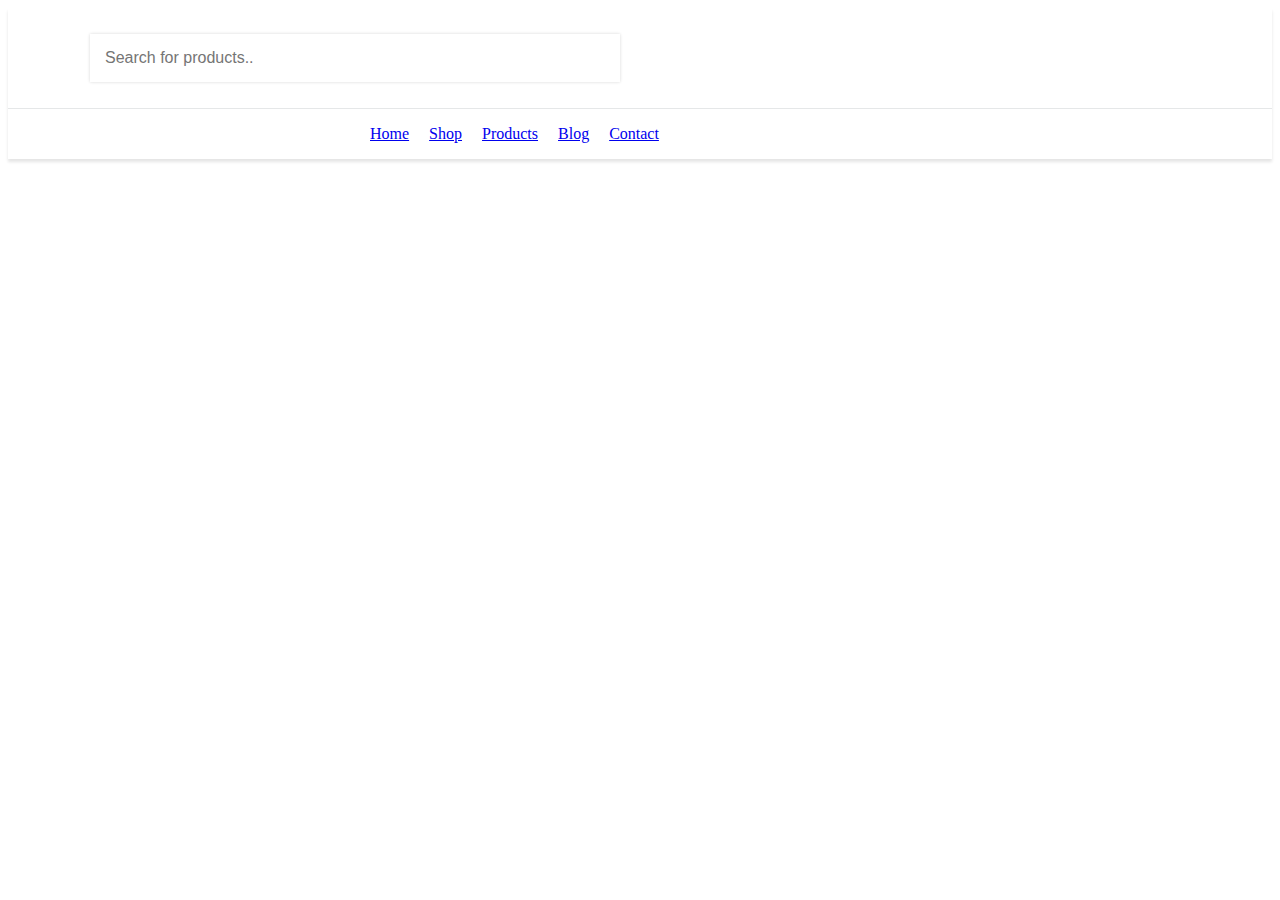
==== DuAnCuoiKhoa/index.html @ 30ec2383 "newcode" ====
<!DOCTYPE html>
<html lang="en">
<head>
  <meta charset="UTF-8">
  <meta http-equiv="X-UA-Compatible" content="IE=edge">
  <meta name="viewport" content="width=device-width, initial-scale=1.0">
  <title>Document</title>
  <link rel="stylesheet" href="./styles/navbar.css">
</head>
<body>
  <div class="navbar">
    <div class="upper-navbar">
      <!-- <a href="./index.html">
        <h1>Mind<span>X</span> Store</h1>
      </a> -->
      <form class="search" method="get" action="./search.html">
        <input type="text" placeholder="Search for products.." name="q" />
        <button>
          <i class="fa-solid fa-magnifying-glass"></i>
        </button>
      </form>
      <div class="icons"></div>
    </div>
    <div class="lower-navbar">
      <div>
        <div>
          <div class="all-categories" tabindex="0">
            <div>
              <span>
                <i class="fa-solid fa-align-left"></i>
                <span>All Categories</span>
              </span>
              <i class="fa-solid fa-chevron-right"></i>
            </div>
            <div class="category-drops"></div>
          </div>
          <div class="drop">
            <a href="#">Home <i class="fa-solid fa-chevron-down"></i></a>
            <div class="list">
              <a class="list-child" href="#"></a>
              <a class="list-child" href="#"></a>
              <a class="list-child" href="#"></a>
            </div>
          </div>
          <div class="drop">
            <a href="#">Shop <i class="fa-solid fa-chevron-down"></i></a>
            <div class="list">
              <a class="list-child" href="#"></a>
              <a class="list-child" href="#"></a>
              <a class="list-child" href="#"></a>
            </div>
          </div>
          <div class="drop">
            <a href="#">Products <i class="fa-solid fa-chevron-down"></i></a>
            <div class="list">
              <a class="list-child" href="#"></a>
              <a class="list-child" href="#"></a>
              <a class="list-child" href="#"></a>
              <a class="list-child" href="#"></a>
              <a class="list-child" href="#"></a>
            </div>
          </div>
          <div class="drop">
            <a href="#">Blog <i class="fa-solid fa-chevron-down"></i></a>
            <div class="list">
              <a class="list-child" href="#"></a>
              <a class="list-child" href="#"></a>
              <a class="list-child" href="#"></a>
              <a class="list-child" href="#"></a>
              <a class="list-child" href="#"></a>
            </div>
          </div>
          <div><a href="./contact.html">Contact</a></div>
        </div>
        <div class="contact">
          <i class="fa-solid fa-phone" style="color: var(--primary)"></i>
        </div>
      </div>
    </div>
  </div>
</body>
</html>
---- DuAnCuoiKhoa/styles/navbar.css ----
.navbar {
    background: white;
    color: black;
    box-shadow: 0 3px 3px #0000001b;
  }
  
  .navbar .upper-navbar {
    display: flex;
    justify-content: space-between;
    align-items: center;
    padding: 0 30px;
    height: 100px;
    max-width: 1100px;
    margin: 0 auto;
  }
  
  .navbar a h1 {
    font-weight: normal;
  }
  
  .navbar a h1 span {
    color: #c00307;
  }
  
  .navbar .icons {
    display: flex;
    align-items: center;
    gap: 16px;
  }
  
  .navbar .icons i {
    cursor: pointer;
    font-size: 28px;
  }
  
  .navbar .icons img {
    width: 30px;
    height: 30px;
    border-radius: 9999px;
  }
  
  .search {
    display: flex;
    align-items: stretch;
  }
  
  .search input {
    padding: 15px;
    outline: none;
    border: 1px solid var(--primary);
    box-shadow: 0px 0px 3px #d7d7d7;
    width: 500px;
    font-size: 16px;
  }
  
  .search button {
    cursor: pointer;
    border: none;
    outline: none;
    color: #d7d7d7;
    width: 50px;
    background: var(--primary);
    color: white;
    display: flex;
    justify-content: center;
    align-items: center;
    font-size: 20px;
  }
  
  .avatar-action {
    position: relative;
    cursor: pointer;
  }
  
  .popup {
    opacity: 0;
    visibility: hidden;
    position: absolute;
    transition: 0.3s;
    z-index: 2;
    right: 0;
    box-shadow: 0 0 10px gray;
  }
  
  .popup button {
    cursor: pointer;
    width: 100%;
    text-wrap: nowrap;
    border: none;
    outline: none;
    background: white;
    padding: 12px 16px;
    display: flex;
    align-items: center;
    gap: 6px;
    background: white;
    transition: 0.3s;
  }
  
  .popup button:hover {
    background: #e8e8e8;
  }
  
  .popup button i {
    font-size: 20px !important;
  }
  .popup button {
    font-size: 20px !important;
  }
  
  .avatar-action:focus-within .popup {
    opacity: 1;
    visibility: visible;
  }
  
  .navbar-icon {
    position: relative;
  }
  
  .navbar-icon span {
    position: absolute;
    top: -5px;
    right: -5px;
    background: #fd4b6b;
    border-radius: 9999px;
    color: white;
    padding: 2px 6px;
    font-size: 12px;
  }
  
  .lower-navbar {
    border-top: 1px solid rgba(1, 15, 28, 0.1);
  }
  
  .lower-navbar > div {
    padding: 0 30px;
    max-width: 1100px;
    margin: 0 auto;
    display: flex;
    justify-content: space-between;
  }
  
  .lower-navbar > div > div {
    display: flex;
    height: 50px;
    gap: 20px;
    align-items: center;
  }
  
  .drop {
    position: relative;
    height: 50px;
    display: flex;
    align-items: center;
  }
  
  .drop:hover > a {
    color: var(--primary);
  }
  
  .list {
    position: absolute;
    opacity: 0;
    transform: translateY(20px);
    visibility: hidden;
    top: 100%;
    left: -10px;
    display: flex;
    flex-direction: column;
    align-items: stretch;
    box-shadow: 3px 3px 6px #808080;
    z-index: 10;
    transition: 0.2s;
  }
  
  .drop:hover .list {
    opacity: 1;
    transform: translateY(0);
    visibility: visible;
  }
  
  .list-child {
    white-space: nowrap;
    background: #fff;
    padding: 10px 50px 10px 10px;
    transition: 0.3s;
  }
  
  .list-child:hover {
    background: #f8f8f8;
    color: var(--primary);
  }
  
  .all-categories {
    width: 260px;
    height: 50px;
    background: var(--primary);
    color: white;
    position: relative;
  }
  
  .all-categories > div:first-child {
    display: flex;
    align-items: center;
    justify-content: space-between;
    height: 50px;
    padding: 0 20px;
    cursor: pointer;
  }
  
  .all-categories > div:first-child span {
    display: flex;
    align-items: center;
    gap: 10px;
  }
  
  .all-categories .category-drops {
    position: absolute;
    top: 100%;
    left: 0;
    width: 260px;
    z-index: 20;
    display: flex;
    flex-direction: column;
    align-items: stretch;
    padding: 0 20px;
    background: white;
    opacity: 0;
    visibility: hidden;
    transition: 0.3s;
    box-shadow: 0px 0px 5px #00000023;
  }
  
  .all-categories:focus-within .category-drops {
    opacity: 1;
    visibility: visible;
  }
  
  .all-categories .category-drops > button {
    cursor: pointer;
    display: flex;
    align-items: center;
    justify-content: space-between;
    background: white;
    outline: none;
    border: none;
    border-bottom: 1px solid lightgray;
    padding: 12px 0;
  }
  
  .all-categories .category-drops > button:last-child {
    border: none;
  }
  
  .all-categories .category-drops > button span {
    display: flex;
    align-items: center;
    gap: 10px;
    font-size: 16px;
  }
  
  .all-categories .category-drops img {
    width: 50px;
    height: 50px;
    object-fit: contain;
  }
  
  @media screen and (max-width: 896px) {
    .search {
      display: none;
    }
  
    .lower-navbar {
      display: none;
    }
  }
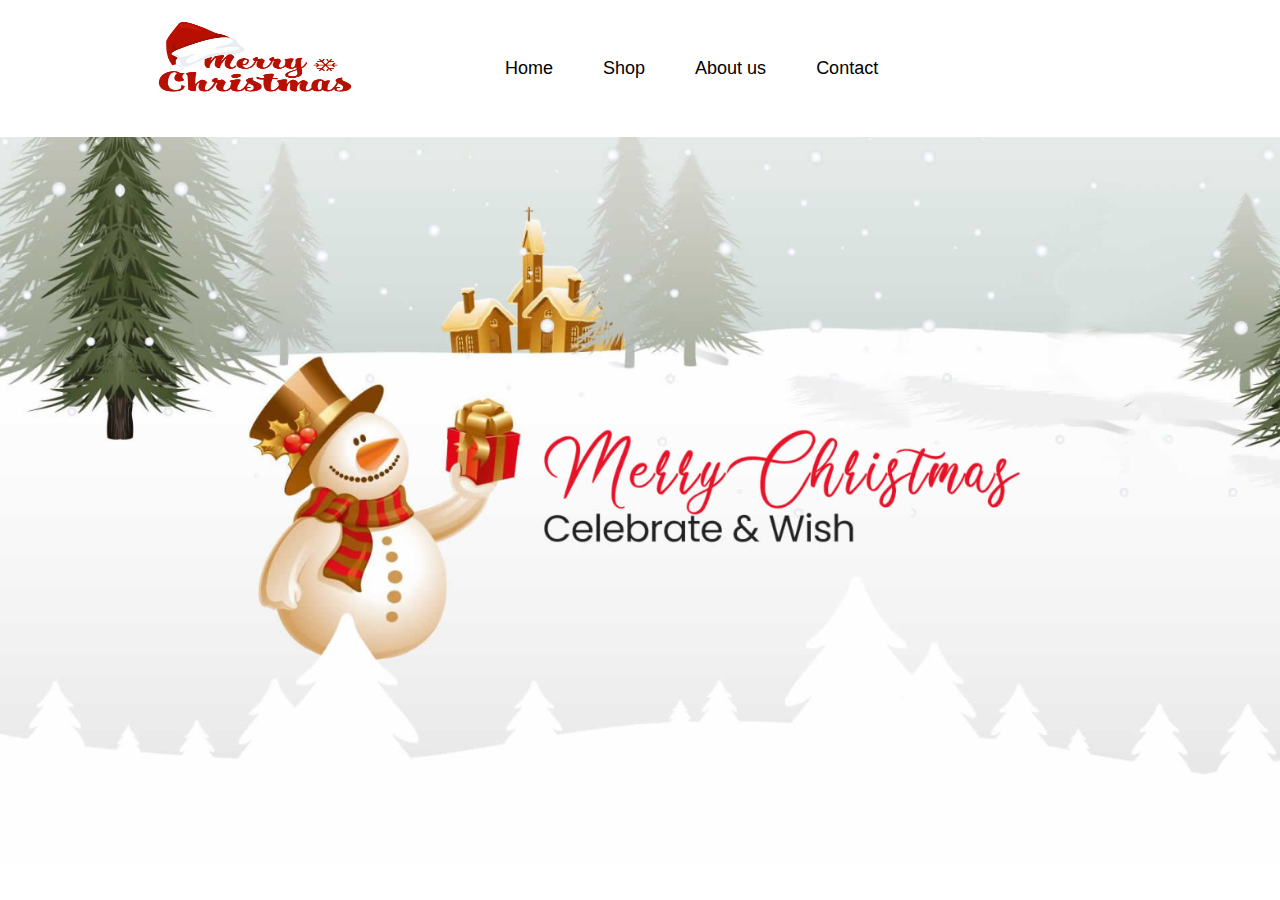
==== commit bf0f1a58: "newcode13/11/2023" ====
--- a/DuAnCuoiKhoa/index.html
+++ b/DuAnCuoiKhoa/index.html
@@ -6,77 +6,53 @@
   <meta name="viewport" content="width=device-width, initial-scale=1.0">
   <title>Document</title>
   <link rel="stylesheet" href="./styles/navbar.css">
+  <link rel="stylesheet" href="./styles/style.css">
+  <link rel="stylesheet" href="https://cdnjs.cloudflare.com/ajax/libs/font-awesome/6.4.0/css/all.min.css" integrity="sha512-iecdLmaskl7CVkqkXNQ/ZH/XLlvWZOJyj7Yy7tcenmpD1ypASozpmT/E0iPtmFIB46ZmdtAc9eNBvH0H/ZpiBw==" crossorigin="anonymous" referrerpolicy="no-referrer" />
 </head>
 <body>
   <div class="navbar">
     <div class="upper-navbar">
-      <!-- <a href="./index.html">
-        <h1>Mind<span>X</span> Store</h1>
-      </a> -->
-      <form class="search" method="get" action="./search.html">
-        <input type="text" placeholder="Search for products.." name="q" />
-        <button>
-          <i class="fa-solid fa-magnifying-glass"></i>
-        </button>
-      </form>
-      <div class="icons"></div>
+      <a href="./index.html">
+        <img id="logonavbar" src="./imgs/logonavbar.png" alt="">
+      </a>   
     </div>
     <div class="lower-navbar">
       <div>
         <div>
-          <div class="all-categories" tabindex="0">
-            <div>
-              <span>
-                <i class="fa-solid fa-align-left"></i>
-                <span>All Categories</span>
-              </span>
-              <i class="fa-solid fa-chevron-right"></i>
-            </div>
-            <div class="category-drops"></div>
+
+          <div class="drop">
+            <a href="#">Home</a>
           </div>
+
           <div class="drop">
-            <a href="#">Home <i class="fa-solid fa-chevron-down"></i></a>
-            <div class="list">
+            <a href="#">Shop <i class="fa-solid fa-chevron-down"></i></a>
+            <!-- <div class="list">
               <a class="list-child" href="#"></a>
               <a class="list-child" href="#"></a>
               <a class="list-child" href="#"></a>
-            </div>
+            </div> -->
           </div>
+
           <div class="drop">
-            <a href="#">Shop <i class="fa-solid fa-chevron-down"></i></a>
-            <div class="list">
-              <a class="list-child" href="#"></a>
-              <a class="list-child" href="#"></a>
-              <a class="list-child" href="#"></a>
-            </div>
+            <a href="#">About us</a>
           </div>
+
           <div class="drop">
-            <a href="#">Products <i class="fa-solid fa-chevron-down"></i></a>
-            <div class="list">
-              <a class="list-child" href="#"></a>
-              <a class="list-child" href="#"></a>
-              <a class="list-child" href="#"></a>
-              <a class="list-child" href="#"></a>
-              <a class="list-child" href="#"></a>
-            </div>
+            <a href="./contact.html">Contact</a>
           </div>
+            
           <div class="drop">
-            <a href="#">Blog <i class="fa-solid fa-chevron-down"></i></a>
-            <div class="list">
-              <a class="list-child" href="#"></a>
-              <a class="list-child" href="#"></a>
-              <a class="list-child" href="#"></a>
-              <a class="list-child" href="#"></a>
-              <a class="list-child" href="#"></a>
-            </div>
+            <a href="./register"><i class="fa-solid fa-user"></i></a>
           </div>
-          <div><a href="./contact.html">Contact</a></div>
-        </div>
-        <div class="contact">
-          <i class="fa-solid fa-phone" style="color: var(--primary)"></i>
+
         </div>
       </div>
     </div>
   </div>
+
+  <div>
+    <img id="merry-christmas" src="./imgs/merry-christmas.png" alt="">
+  </div>
+  
 </body>
 </html>--- a/DuAnCuoiKhoa/styles/navbar.css
+++ b/DuAnCuoiKhoa/styles/navbar.css
@@ -1,277 +1,59 @@
+* {
+    margin: 0px;
+    padding: 0px;
+    box-sizing: border-box;
+    font-family: Verdana, sans-serif;
+    font-size: 15px;
+    line-height: 1.5;
+    text-decoration: none;
+    outline: none;
+    border: none;
+}
+
+body {
+    background: cover;
+}
+
 .navbar {
     background: white;
     color: black;
-    box-shadow: 0 3px 3px #0000001b;
-  }
-  
-  .navbar .upper-navbar {
-    display: flex;
-    justify-content: space-between;
-    align-items: center;
-    padding: 0 30px;
-    height: 100px;
-    max-width: 1100px;
-    margin: 0 auto;
-  }
-  
-  .navbar a h1 {
-    font-weight: normal;
-  }
-  
-  .navbar a h1 span {
-    color: #c00307;
-  }
-  
-  .navbar .icons {
     display: flex;
     align-items: center;
-    gap: 16px;
-  }
-  
-  .navbar .icons i {
-    cursor: pointer;
-    font-size: 28px;
-  }
-  
-  .navbar .icons img {
-    width: 30px;
-    height: 30px;
-    border-radius: 9999px;
-  }
-  
-  .search {
+    margin: 0px 80px;
+    gap: 10px;
+    padding: 0px 60px;
+    width: 100%;
+}
+
+.lower-navbar > div > div {
     display: flex;
-    align-items: stretch;
-  }
-  
-  .search input {
-    padding: 15px;
-    outline: none;
-    border: 1px solid var(--primary);
-    box-shadow: 0px 0px 3px #d7d7d7;
-    width: 500px;
-    font-size: 16px;
-  }
-  
-  .search button {
-    cursor: pointer;
-    border: none;
-    outline: none;
-    color: #d7d7d7;
-    width: 50px;
-    background: var(--primary);
-    color: white;
-    display: flex;
-    justify-content: center;
-    align-items: center;
-    font-size: 20px;
-  }
-  
-  .avatar-action {
-    position: relative;
-    cursor: pointer;
-  }
-  
-  .popup {
-    opacity: 0;
-    visibility: hidden;
-    position: absolute;
-    transition: 0.3s;
-    z-index: 2;
-    right: 0;
-    box-shadow: 0 0 10px gray;
-  }
-  
-  .popup button {
-    cursor: pointer;
-    width: 100%;
-    text-wrap: nowrap;
-    border: none;
-    outline: none;
-    background: white;
-    padding: 12px 16px;
-    display: flex;
-    align-items: center;
-    gap: 6px;
-    background: white;
-    transition: 0.3s;
-  }
-  
-  .popup button:hover {
-    background: #e8e8e8;
-  }
-  
-  .popup button i {
-    font-size: 20px !important;
-  }
-  .popup button {
-    font-size: 20px !important;
-  }
-  
-  .avatar-action:focus-within .popup {
-    opacity: 1;
-    visibility: visible;
-  }
-  
-  .navbar-icon {
-    position: relative;
-  }
-  
-  .navbar-icon span {
-    position: absolute;
-    top: -5px;
-    right: -5px;
-    background: #fd4b6b;
-    border-radius: 9999px;
-    color: white;
-    padding: 2px 6px;
-    font-size: 12px;
-  }
-  
-  .lower-navbar {
-    border-top: 1px solid rgba(1, 15, 28, 0.1);
-  }
-  
-  .lower-navbar > div {
-    padding: 0 30px;
-    max-width: 1100px;
-    margin: 0 auto;
-    display: flex;
-    justify-content: space-between;
-  }
-  
-  .lower-navbar > div > div {
-    display: flex;
-    height: 50px;
-    gap: 20px;
-    align-items: center;
-  }
-  
-  .drop {
-    position: relative;
-    height: 50px;
-    display: flex;
-    align-items: center;
-  }
-  
-  .drop:hover > a {
-    color: var(--primary);
-  }
-  
-  .list {
-    position: absolute;
-    opacity: 0;
-    transform: translateY(20px);
-    visibility: hidden;
-    top: 100%;
-    left: -10px;
-    display: flex;
-    flex-direction: column;
-    align-items: stretch;
-    box-shadow: 3px 3px 6px #808080;
-    z-index: 10;
-    transition: 0.2s;
-  }
-  
-  .drop:hover .list {
-    opacity: 1;
-    transform: translateY(0);
-    visibility: visible;
-  }
-  
-  .list-child {
-    white-space: nowrap;
-    background: #fff;
-    padding: 10px 50px 10px 10px;
-    transition: 0.3s;
-  }
-  
-  .list-child:hover {
-    background: #f8f8f8;
-    color: var(--primary);
-  }
-  
-  .all-categories {
-    width: 260px;
-    height: 50px;
-    background: var(--primary);
-    color: white;
-    position: relative;
-  }
-  
-  .all-categories > div:first-child {
-    display: flex;
-    align-items: center;
-    justify-content: space-between;
-    height: 50px;
-    padding: 0 20px;
-    cursor: pointer;
-  }
-  
-  .all-categories > div:first-child span {
-    display: flex;
-    align-items: center;
-    gap: 10px;
-  }
-  
-  .all-categories .category-drops {
-    position: absolute;
-    top: 100%;
-    left: 0;
-    width: 260px;
-    z-index: 20;
-    display: flex;
-    flex-direction: column;
-    align-items: stretch;
-    padding: 0 20px;
-    background: white;
-    opacity: 0;
-    visibility: hidden;
-    transition: 0.3s;
-    box-shadow: 0px 0px 5px #00000023;
-  }
-  
-  .all-categories:focus-within .category-drops {
-    opacity: 1;
-    visibility: visible;
-  }
-  
-  .all-categories .category-drops > button {
-    cursor: pointer;
-    display: flex;
-    align-items: center;
-    justify-content: space-between;
-    background: white;
-    outline: none;
-    border: none;
-    border-bottom: 1px solid lightgray;
-    padding: 12px 0;
-  }
-  
-  .all-categories .category-drops > button:last-child {
-    border: none;
-  }
-  
-  .all-categories .category-drops > button span {
-    display: flex;
-    align-items: center;
-    gap: 10px;
-    font-size: 16px;
-  }
-  
-  .all-categories .category-drops img {
-    width: 50px;
-    height: 50px;
-    object-fit: contain;
-  }
-  
-  @media screen and (max-width: 896px) {
-    .search {
-      display: none;
-    }
-  
-    .lower-navbar {
-      display: none;
-    }
-  }
-  +    float: right;
+    margin: 0px 100px;
+}
+
+
+.drop a {
+    color: rgb(0, 0, 0);
+    text-decoration: none;
+    padding: 8px 15px;
+    font-size: 18px;
+    font-family: sans-serif;
+    margin: 0px 10px;
+}
+
+#logonavbar {
+    width: 230px;
+    height: 130px;
+    display: row;
+}
+
+.drop a:hover {
+    background-color: rgb(255, 0, 0);
+    color: #fff;
+    text-emphasis-color: #fff;
+    border-radius: 0px 15px;
+}
+
+#user {
+    padding: 0px 30px;
+}
--- a/DuAnCuoiKhoa/styles/style.css
+++ b/DuAnCuoiKhoa/styles/style.css
@@ -0,0 +1,3 @@
+#merry-christmas {
+    width: 100%;
+}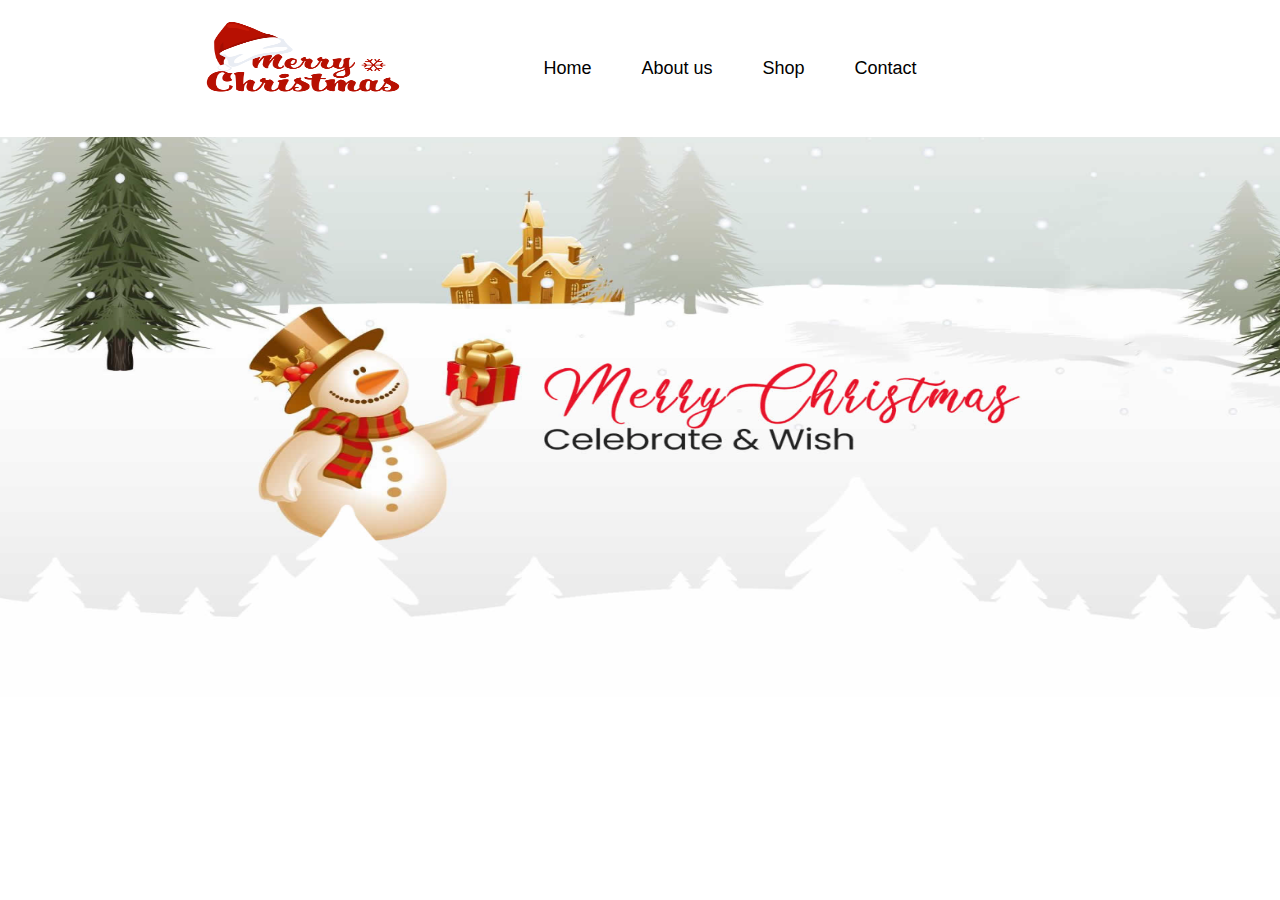
==== commit 348f1070: "newcode16/11/2023" ====
--- a/DuAnCuoiKhoa/index.html
+++ b/DuAnCuoiKhoa/index.html
@@ -4,12 +4,14 @@
   <meta charset="UTF-8">
   <meta http-equiv="X-UA-Compatible" content="IE=edge">
   <meta name="viewport" content="width=device-width, initial-scale=1.0">
-  <title>Document</title>
+  <title>bopboplive</title>
   <link rel="stylesheet" href="./styles/navbar.css">
   <link rel="stylesheet" href="./styles/style.css">
   <link rel="stylesheet" href="https://cdnjs.cloudflare.com/ajax/libs/font-awesome/6.4.0/css/all.min.css" integrity="sha512-iecdLmaskl7CVkqkXNQ/ZH/XLlvWZOJyj7Yy7tcenmpD1ypASozpmT/E0iPtmFIB46ZmdtAc9eNBvH0H/ZpiBw==" crossorigin="anonymous" referrerpolicy="no-referrer" />
+  <link rel="stylesheet" href="./styles/pogo-slider.min.css">
 </head>
 <body>
+
   <div class="navbar">
     <div class="upper-navbar">
       <a href="./index.html">
@@ -21,11 +23,15 @@
         <div>
 
           <div class="drop">
-            <a href="#">Home</a>
+            <a class="button" href="#">Home</a>
           </div>
 
           <div class="drop">
-            <a href="#">Shop <i class="fa-solid fa-chevron-down"></i></a>
+            <a class="button" href="#">About us</a>
+          </div>
+
+          <div class="drop">
+            <a class="button" href="#">Shop <i class="fa-solid fa-chevron-down"></i></a>
             <!-- <div class="list">
               <a class="list-child" href="#"></a>
               <a class="list-child" href="#"></a>
@@ -34,15 +40,11 @@
           </div>
 
           <div class="drop">
-            <a href="#">About us</a>
-          </div>
-
-          <div class="drop">
-            <a href="./contact.html">Contact</a>
+            <a class="button" href="#">Contact</a>
           </div>
             
           <div class="drop">
-            <a href="./register"><i class="fa-solid fa-user"></i></a>
+            <a class="button" href="./sign-up.html"><i class="fa-solid fa-user"></i></a>
           </div>
 
         </div>
@@ -50,9 +52,29 @@
     </div>
   </div>
 
-  <div>
-    <img id="merry-christmas" src="./imgs/merry-christmas.png" alt="">
+  <div class="container">
+    <div class="gallery-display-area">
+      <div class="gallery-wrap">
+        <div class="image">
+          <img id="merry-christmas" src="./imgs/merry-christmas.png" alt="">
+        </div>
+        <!-- <div class="image">
+          <img id="santa" src="./imgs/santa.png" alt="">
+        </div> -->
+      </div>
+    </div>
   </div>
   
+
+
+
+
+
+
+
+
+
+
+  <script src="./scripts/slider-index.js"></script>
 </body>
 </html>--- a/DuAnCuoiKhoa/styles/navbar.css
+++ b/DuAnCuoiKhoa/styles/navbar.css
@@ -10,19 +10,14 @@
     border: none;
 }
 
-body {
-    background: cover;
-}
 
 .navbar {
     background: white;
     color: black;
     display: flex;
     align-items: center;
-    margin: 0px 80px;
-    gap: 10px;
-    padding: 0px 60px;
-    width: 100%;
+    padding: 0 100px;
+    justify-content: center;
 }
 
 .lower-navbar > div > div {
@@ -39,6 +34,7 @@
     font-size: 18px;
     font-family: sans-serif;
     margin: 0px 10px;
+    float: right;
 }
 
 #logonavbar {
@@ -47,13 +43,23 @@
     display: row;
 }
 
-.drop a:hover {
-    background-color: rgb(255, 0, 0);
-    color: #fff;
-    text-emphasis-color: #fff;
-    border-radius: 0px 15px;
-}
-
 #user {
     padding: 0px 30px;
 }
+
+.button {
+    cursor: pointer;
+    outline: none;
+    border: none;
+    padding: 15px 20px;
+    color: black;
+    background: transparent;
+    font-size: 25px;
+    transition: .3s;
+  }
+
+.button:hover {
+    color: white;
+    background: #dc2020;
+    border-radius: 0 15px;
+}--- a/DuAnCuoiKhoa/styles/style.css
+++ b/DuAnCuoiKhoa/styles/style.css
@@ -1,3 +1,4 @@
 #merry-christmas {
     width: 100%;
-}+    height: 560px;
+}
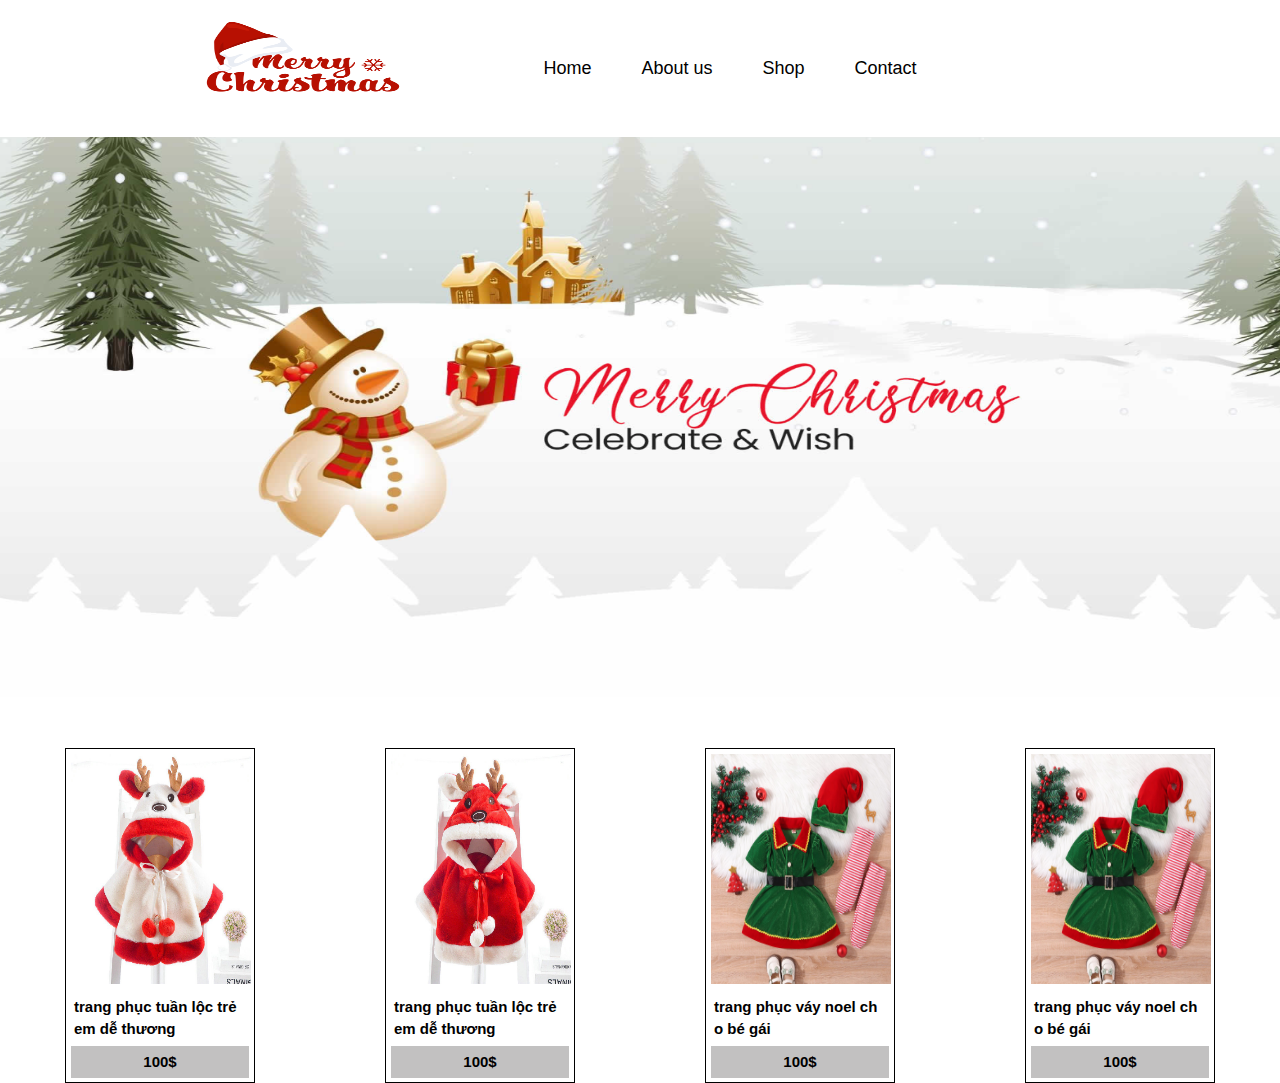
==== commit e574303e: "newcode26/11/2023" ====
--- a/DuAnCuoiKhoa/index.html
+++ b/DuAnCuoiKhoa/index.html
@@ -23,20 +23,20 @@
         <div>
 
           <div class="drop">
-            <a class="button" href="#">Home</a>
+            <a class="button" href="#home">Home</a>
           </div>
 
           <div class="drop">
-            <a class="button" href="#">About us</a>
+            <a class="button" href="./about.html">About us</a>
           </div>
 
           <div class="drop">
-            <a class="button" href="#">Shop <i class="fa-solid fa-chevron-down"></i></a>
-            <!-- <div class="list">
-              <a class="list-child" href="#"></a>
-              <a class="list-child" href="#"></a>
-              <a class="list-child" href="#"></a>
-            </div> -->
+            <a class="dropbtn" href="#">Shop <i class="fa-solid fa-chevron-down"></i></a>
+              <div class="dropdown-content">
+                  <a class="list-child" href="#">list1</a>
+                  <a class="list-child" href="#">list2</a>
+                  <a class="list-child" href="#">list3</a>
+              </div>
           </div>
 
           <div class="drop">
@@ -52,7 +52,7 @@
     </div>
   </div>
 
-  <div class="container">
+  <div id="home" class="container">
     <div class="gallery-display-area">
       <div class="gallery-wrap">
         <div class="image">
@@ -65,9 +65,35 @@
     </div>
   </div>
   
+  <br>
+  <br>
 
+  <div class="trinhbaysanpham">
+    <div class="sanphamshop">
+      <img id="sanpham1" src="./imgs/trang phuc ao khoac noel tre em trang.jpeg" alt="">
+      <h3>trang phục tuần lộc trẻ em dễ thương</h3>
+      <p><b>100$</b></p>
+    </div>
 
+    <div class="sanphamshop">
+      <img id="sanpham1" src="./imgs/trang phuc ao khoac noel tre em.jpeg" alt="">
+      <h3>trang phục tuần lộc trẻ em dễ thương</h3>
+      <p><b>100$</b></p>
+    </div>
 
+    <div class="sanphamshop">
+      <img id="sanpham1" src="./imgs/trang phuc nguoi lun.jpeg" alt="">
+      <h3>trang phục váy noel cho bé gái</h3>
+      <p><b>100$</b></p>
+    </div>
+
+    <div class="sanphamshop">
+      <img id="sanpham1" src="./imgs/trang phuc nguoi lun.jpeg" alt="">
+      <h3>trang phục váy noel cho bé gái</h3>
+      <p><b>100$</b></p>
+    </div>
+
+  </div>
 
 
 
--- a/DuAnCuoiKhoa/styles/navbar.css
+++ b/DuAnCuoiKhoa/styles/navbar.css
@@ -20,7 +20,7 @@
     justify-content: center;
 }
 
-.lower-navbar > div > div {
+.lower-navbar>div>div {
     display: flex;
     float: right;
     margin: 0px 100px;
@@ -34,7 +34,7 @@
     font-size: 18px;
     font-family: sans-serif;
     margin: 0px 10px;
-    float: right;
+    /* float: right; */
 }
 
 #logonavbar {
@@ -56,10 +56,59 @@
     background: transparent;
     font-size: 25px;
     transition: .3s;
-  }
+}
 
 .button:hover {
     color: white;
     background: #dc2020;
     border-radius: 0 15px;
+}
+
+.drop {
+    position: relative;
+    display: inline-block;
+  }
+
+  .dropdown-content {
+    display: none;
+    position: absolute;
+    top: 10px;
+    box-shadow: 0px 8px 16px 0px rgba(0,0,0,0.2);
+    z-index: 1;
+    margin-top: 21px;
+    margin-left:60px;
+    border-radius: 0 15px;
+    background-color: #dc2020;
+  }
+
+  .dropdown-content a {
+    color: rgb(255, 255, 255);
+    padding: 12px 10px;
+    text-decoration: none;
+    display: block;
+  }
+
+  .drop:hover .dropdown-content {
+    display: block;
+  }
+
+  .drop:hover .dropbtn {
+    background-color: #dc2020;
+  }
+
+.dropbtn {
+    cursor: pointer;
+    outline: none;
+    border: none;
+    padding: 15px 20px;
+    color: black;
+    background: transparent;
+    font-size: 25px;
+    transition: .3s;
+}
+
+.dropbtn:hover {
+    color: white;
+    background: #dc2020;
+    border-radius: 0 15px;
 }--- a/DuAnCuoiKhoa/styles/style.css
+++ b/DuAnCuoiKhoa/styles/style.css
@@ -1,4 +1,47 @@
+*{
+    margin: 0px;
+    padding: 0px;
+    box-sizing: border-box;
+    text-decoration: none;
+    outline: none;
+}
+
 #merry-christmas {
     width: 100%;
     height: 560px;
 }
+
+html {
+    scroll-behavior: smooth;
+}
+
+.trinhbaysanpham {
+    display: flex;
+    grid-template-columns: repeat(auto-fill, minmax(220px, 1fr));
+    justify-content: space-around;
+}
+
+.sanphamshop {
+    width: 190px;
+    height: 335px;
+    border: 1px solid black;
+    padding: 5px;
+}
+
+#sanpham1 {
+    height: 230px;
+    width: 180px;
+}
+
+h3{
+    padding: 5px 3px;
+    width: 100%;
+    font-size: 15px;
+    word-break: break-all;
+}
+
+p {
+    text-align: center;
+    background-color: rgb(194, 193, 193);
+    padding: 5px 0px;
+}
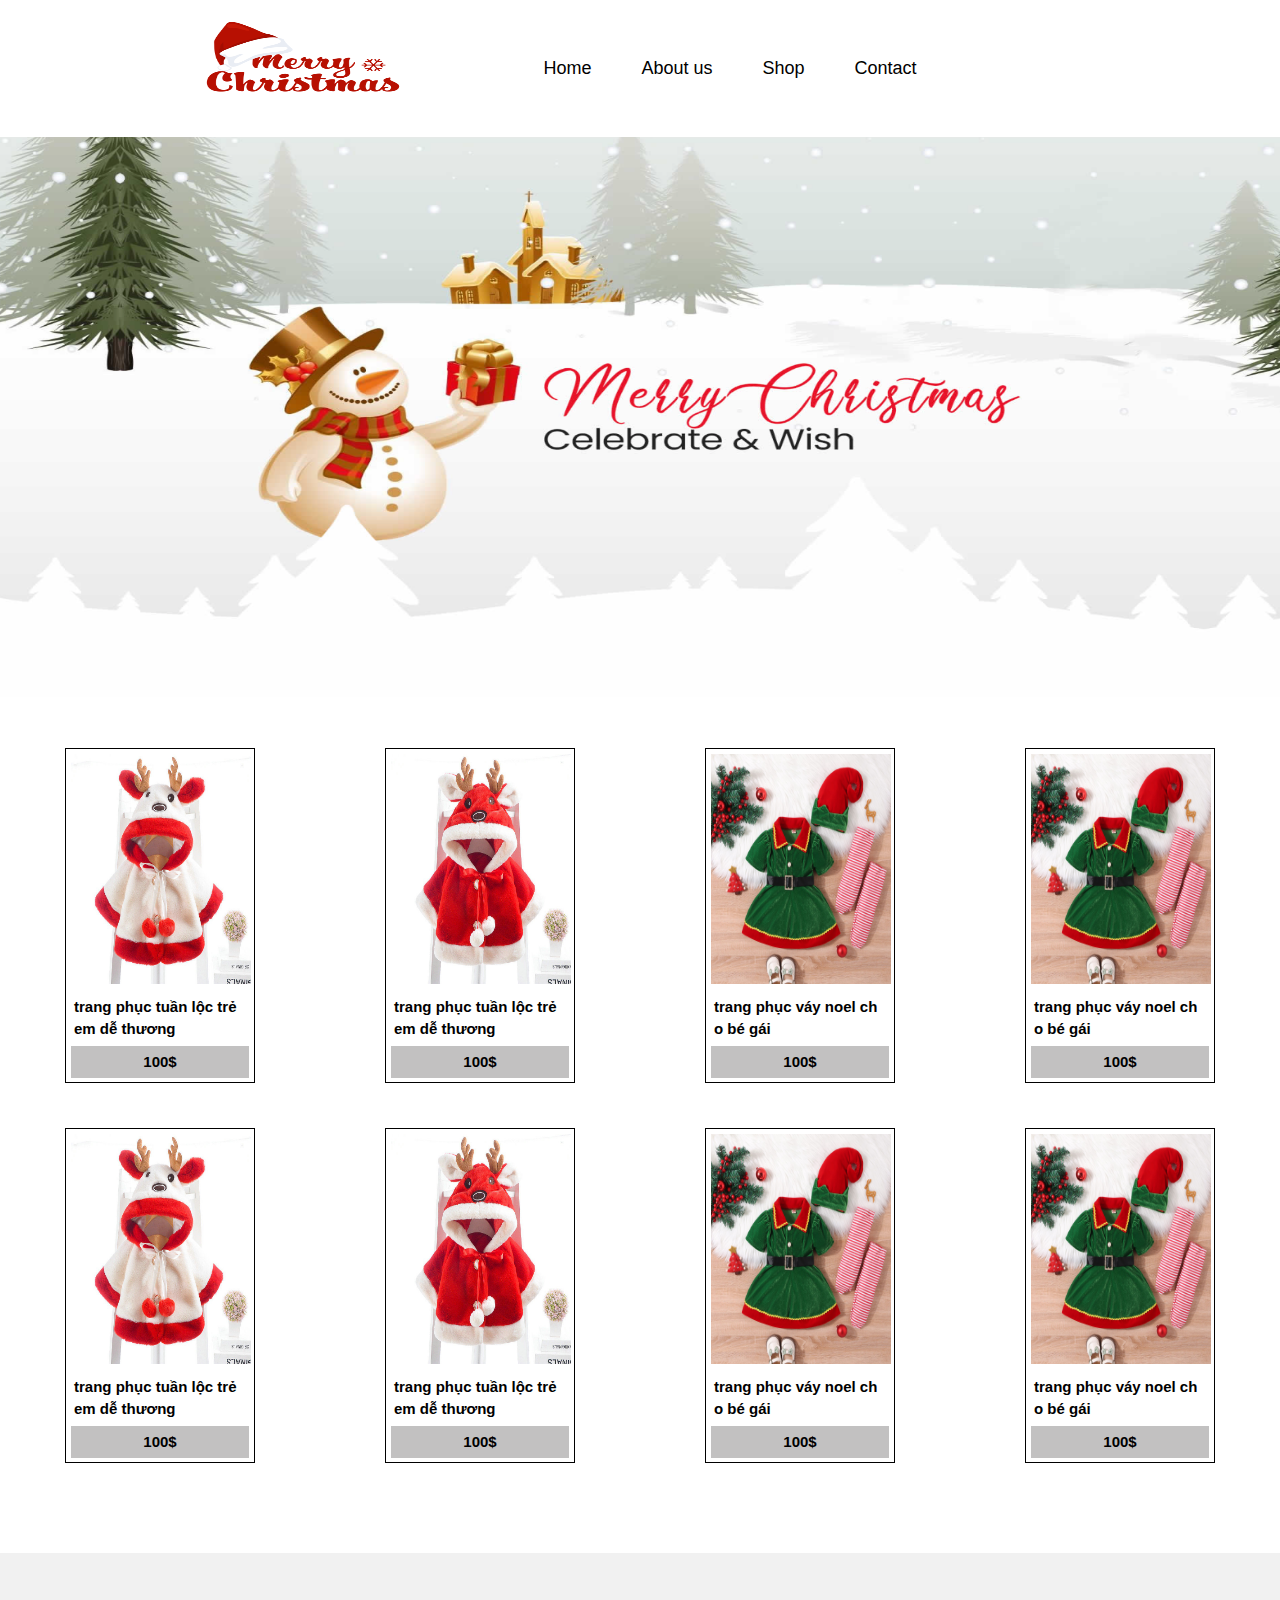
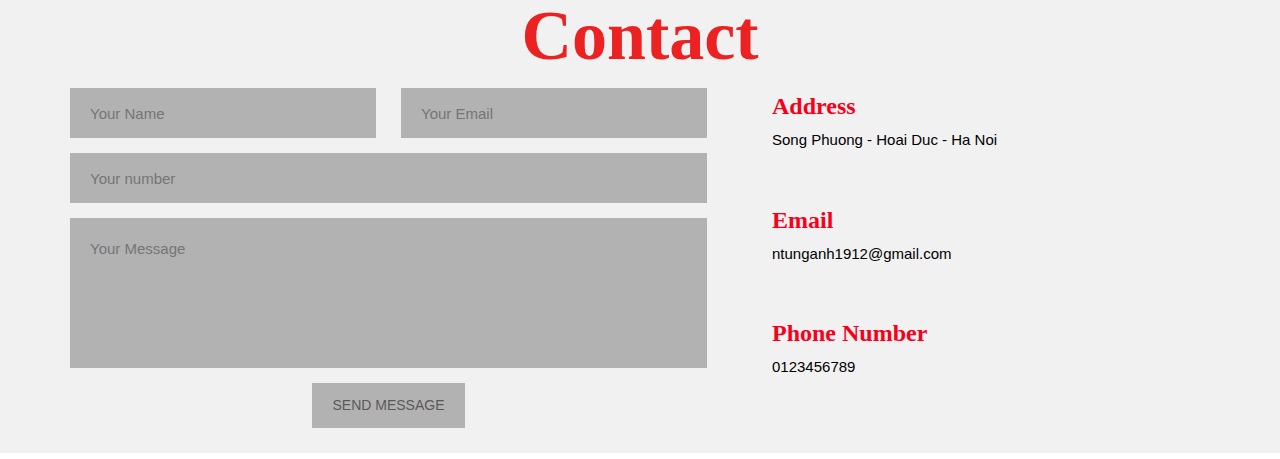
==== commit 891a17b2: "newcode 01/12/2023" ====
--- a/DuAnCuoiKhoa/index.html
+++ b/DuAnCuoiKhoa/index.html
@@ -9,7 +9,8 @@
   <link rel="stylesheet" href="./styles/style.css">
   <link rel="stylesheet" href="https://cdnjs.cloudflare.com/ajax/libs/font-awesome/6.4.0/css/all.min.css" integrity="sha512-iecdLmaskl7CVkqkXNQ/ZH/XLlvWZOJyj7Yy7tcenmpD1ypASozpmT/E0iPtmFIB46ZmdtAc9eNBvH0H/ZpiBw==" crossorigin="anonymous" referrerpolicy="no-referrer" />
   <link rel="stylesheet" href="./styles/pogo-slider.min.css">
-</head>
+  <link rel="stylesheet" href="./styles/contact.css">
+</head> 
 <body>
 
   <div class="navbar">
@@ -31,7 +32,7 @@
           </div>
 
           <div class="drop">
-            <a class="dropbtn" href="#">Shop <i class="fa-solid fa-chevron-down"></i></a>
+            <a class="dropbtn" href="#shop">Shop <i class="fa-solid fa-chevron-down"></i></a>
               <div class="dropdown-content">
                   <a class="list-child" href="#">list1</a>
                   <a class="list-child" href="#">list2</a>
@@ -40,7 +41,7 @@
           </div>
 
           <div class="drop">
-            <a class="button" href="#">Contact</a>
+            <a class="button" href="#contact">Contact</a>
           </div>
             
           <div class="drop">
@@ -65,6 +66,36 @@
     </div>
   </div>
   
+  <br>
+  <br>
+
+  <div id="shop" class="trinhbaysanpham">
+    <div class="sanphamshop">
+      <img id="sanpham1" src="./imgs/trang phuc ao khoac noel tre em trang.jpeg" alt="">
+      <h3>trang phục tuần lộc trẻ em dễ thương</h3>
+      <p><b>100$</b></p>
+    </div>
+
+    <div class="sanphamshop">
+      <img id="sanpham1" src="./imgs/trang phuc ao khoac noel tre em.jpeg" alt="">
+      <h3>trang phục tuần lộc trẻ em dễ thương</h3>
+      <p><b>100$</b></p>
+    </div>
+
+    <div class="sanphamshop">
+      <img id="sanpham1" src="./imgs/trang phuc nguoi lun.jpeg" alt="">
+      <h3>trang phục váy noel cho bé gái</h3>
+      <p><b>100$</b></p>
+    </div>
+
+    <div class="sanphamshop">
+      <img id="sanpham1" src="./imgs/trang phuc nguoi lun.jpeg" alt="">
+      <h3>trang phục váy noel cho bé gái</h3>
+      <p><b>100$</b></p>
+    </div>
+
+  </div>
+
   <br>
   <br>
 
@@ -96,11 +127,73 @@
   </div>
 
 
+  <br>
+  <br>
+  <br>
+  <br>
+
+
+
+  <div id="contact">
+    <div class="form-contact">
+      <div class="contact-us">
+        <h1 id="contact-h1">Contact</h1>
+        <div class="boc-2-phan">
+          <div class="contact-input">
+            <div class="row-name-email">
+              <input id="name" type="text" placeholder="Your Name">
+              <input id="email" type="text" placeholder="Your Email" >
+            </div>  
+              <input id="number" type="number" placeholder="Your number">
+              <input id="message" type="text" placeholder="Your Message">
+
+              <button id="contact-button" type="submit">send message</button>
+          </div>
+
+          <div class="contact-icon">
+            <div class="contact-icon-1">
+              <div>
+                <i id="contact-icon" class="fa-solid fa-location-arrow"></i>
+              </div>
+
+              <div>
+                <h4>Address</h4>
+                <p id="contact-write">Song Phuong - Hoai Duc - Ha Noi</p>
+              </div>
+            </div>
+
+            <div class="contact-icon-1">
+              <div>
+                <i id="contact-icon" class="fa-solid fa-envelope"></i>
+              </div>
+
+              <div>
+                <h4>Email</h4>
+                <p id="contact-write">ntunganh1912@gmail.com</p>
+              </div>
+            </div>
+
+            <div class="contact-icon-1">
+              <div>
+                <i id="contact-icon" class="fa-solid fa-phone"></i>
+              </div>
+
+              <div>
+                <h4>Phone Number</h4>
+                <p id="contact-write">0123456789</p>
+              </div>
+            </div>
+
+          </div>
+        </div>
+      </div>
+    </div>
+  </div>
 
 
 
 
 
-  <script src="./scripts/slider-index.js"></script>
+
 </body>
 </html>--- a/DuAnCuoiKhoa/styles/contact.css
+++ b/DuAnCuoiKhoa/styles/contact.css
@@ -0,0 +1,109 @@
+.contact-us {
+    background-color: rgb(241, 241, 241);
+    height: 500px;
+    padding: 30px 70px;
+    text-align: center!important;
+}
+
+#contact-h1 {
+    text-align: center;
+    font-size: 70px;
+    font-family: 'Great Vibes', cursive;
+    color: #ec2222;
+}
+
+input {
+    display: grid;
+    margin-bottom: 15px;
+    background: #b2b2b2;
+}
+
+.row-name-email {
+    display: flex;
+} 
+
+#name {
+    width: 310px;
+    height: 50px;
+    margin-right: 25px;
+    padding-left: 20px;
+}
+
+#email {
+    width: 310px;
+    height: 50px;
+    padding-left: 20px;
+}
+
+#number {
+    width: 637px;
+    height: 50px;
+    padding-left: 20px;
+}
+
+#message {
+    width: 637px;
+    height: 150px;
+    padding-left: 20px;
+    padding-bottom: 90px;
+    display: block;
+}
+
+.contact-input {
+    width: 637px;
+    height: 371px;
+}
+
+#contact-button {
+    height: 45px;
+    font-size: 14px;
+    color: rgb(90, 89, 89);
+    padding: 0 20px;
+    text-transform: uppercase;
+    background-color: #b2b2b2;
+    transition: .3s;
+}
+
+#contact-button:hover {
+    background-color: #e91327;
+    border-radius: 0 15px;
+    color: #fff;
+}
+
+
+.boc-2-phan {
+    display: flex;
+}
+
+.contact-icon {
+    margin-left: 50px;
+}
+
+.contact-icon-1 {
+    display: flex;
+    padding-bottom: 45px;
+}
+
+#contact-icon {
+    width: 55px;
+    height: 55px;
+    text-align: center;
+    line-height: 55px;
+    font-size: 25px;
+    margin-right: 15px;
+    color: #fff;
+    border-radius: 100%;
+    background: #e91327;
+}
+
+h4 {
+    margin-right: 200px;
+    font-family: 'Great Vibes', cursive;
+    font-size: 24px;
+    color: #f80019;
+}
+
+#contact-write {
+    float: left;
+    background: transparent;
+}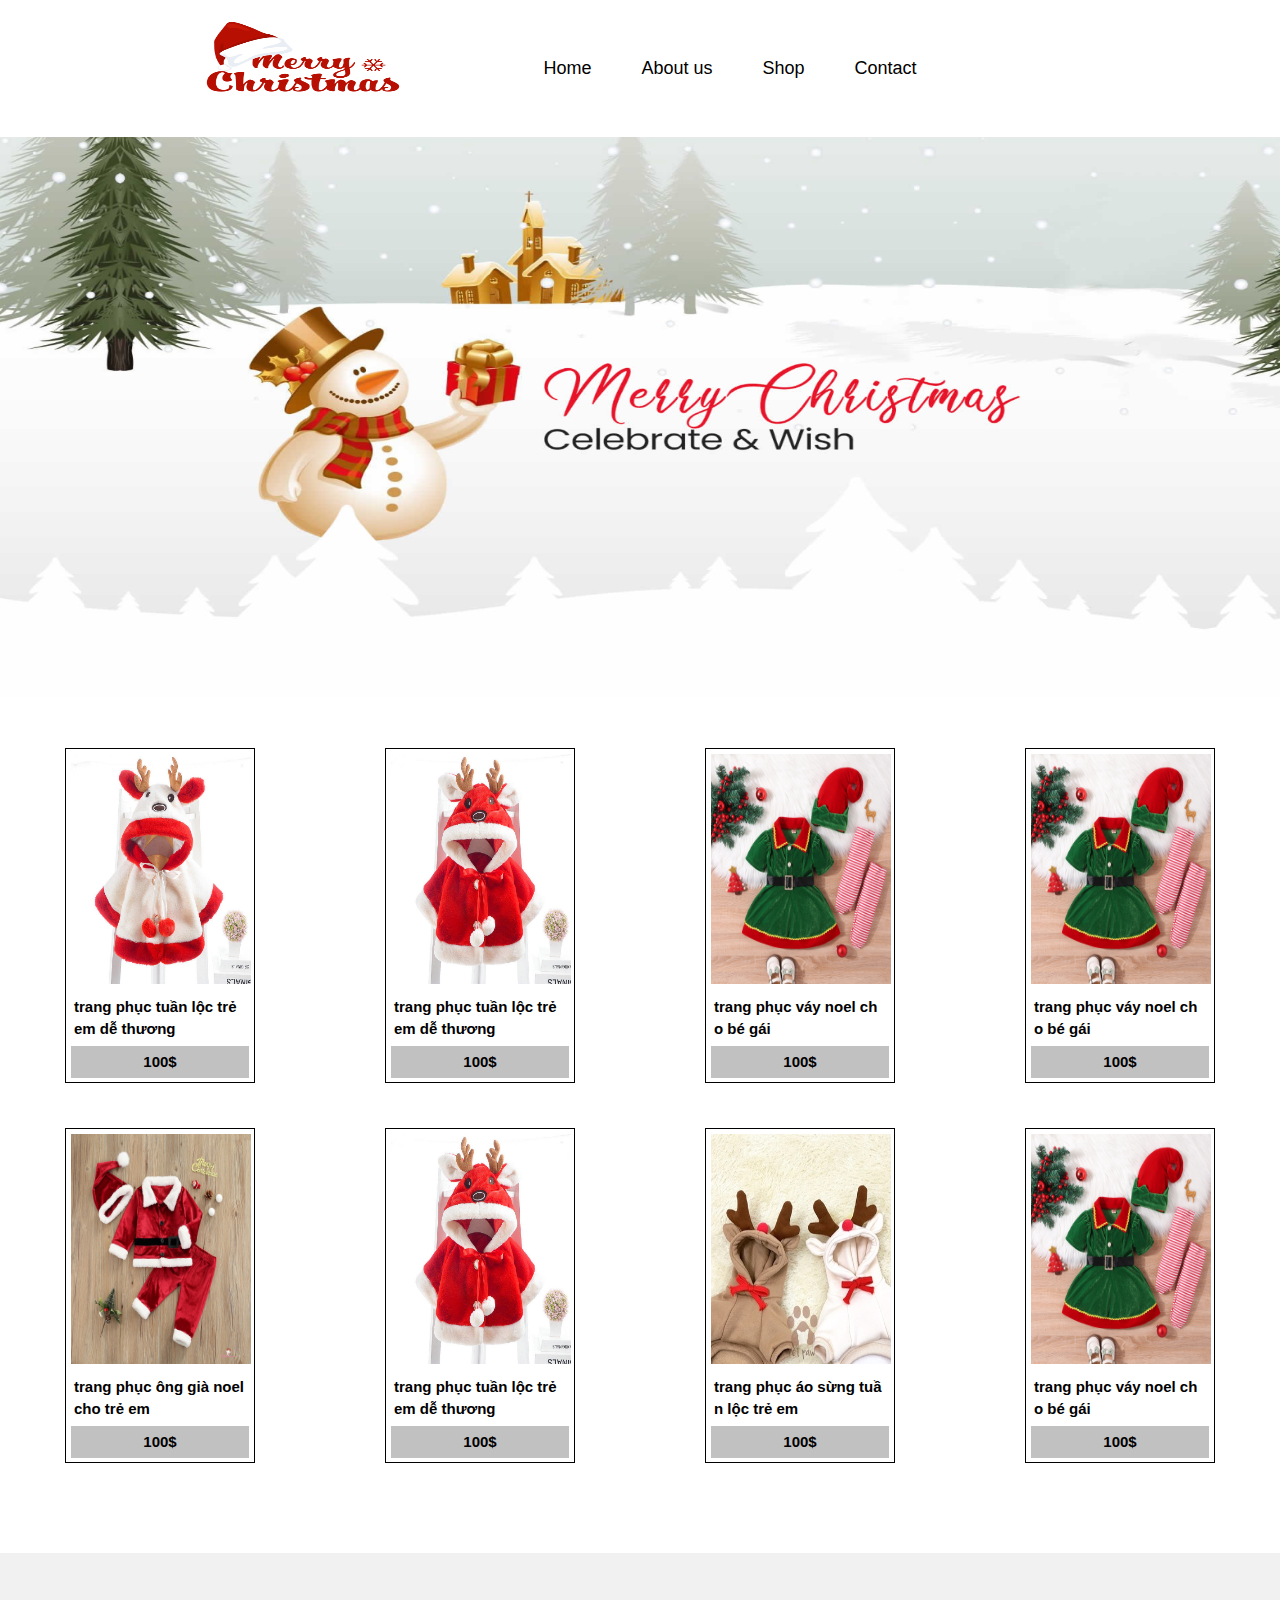
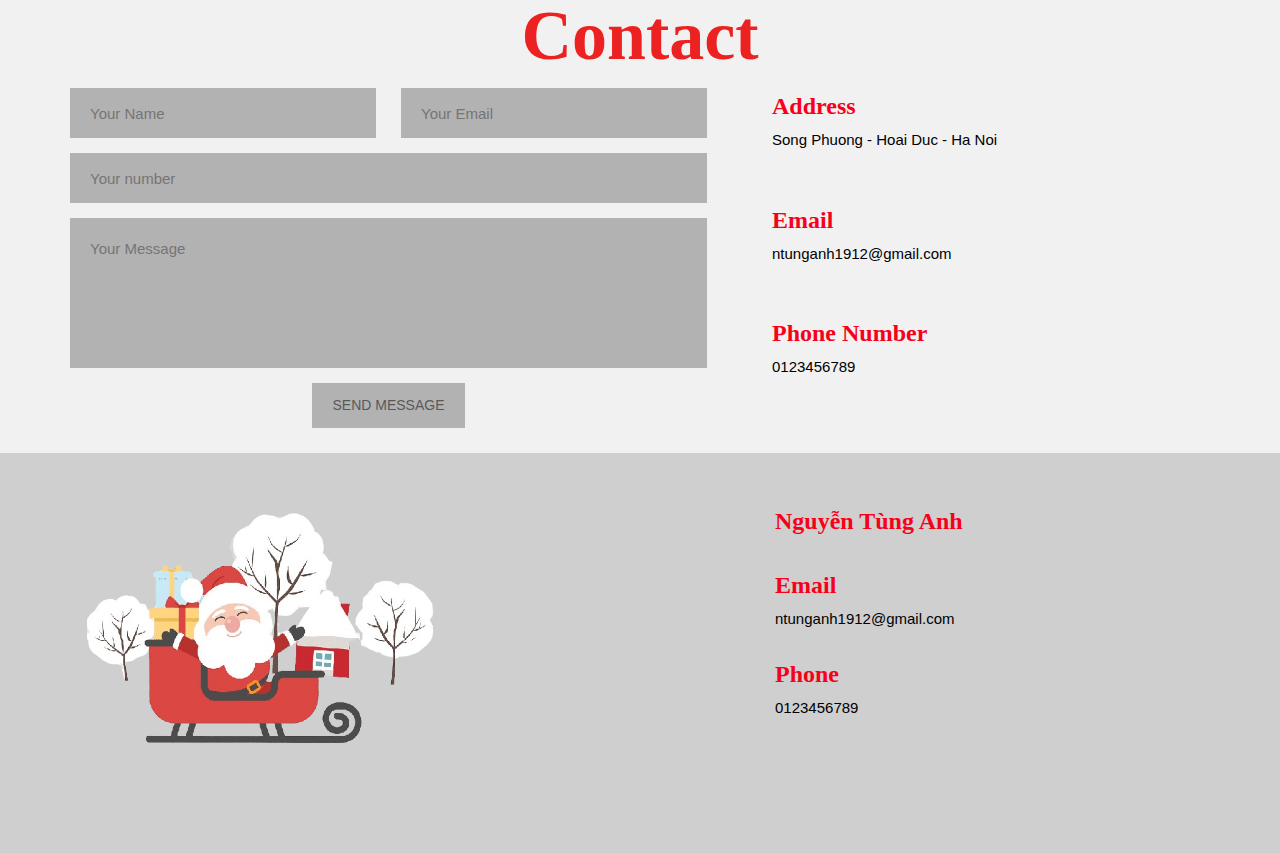
==== commit 33bbadc7: "newcode 03/12/2023" ====
--- a/DuAnCuoiKhoa/index.html
+++ b/DuAnCuoiKhoa/index.html
@@ -10,6 +10,7 @@
   <link rel="stylesheet" href="https://cdnjs.cloudflare.com/ajax/libs/font-awesome/6.4.0/css/all.min.css" integrity="sha512-iecdLmaskl7CVkqkXNQ/ZH/XLlvWZOJyj7Yy7tcenmpD1ypASozpmT/E0iPtmFIB46ZmdtAc9eNBvH0H/ZpiBw==" crossorigin="anonymous" referrerpolicy="no-referrer" />
   <link rel="stylesheet" href="./styles/pogo-slider.min.css">
   <link rel="stylesheet" href="./styles/contact.css">
+  <link rel="stylesheet" href="./styles/footer.css">
 </head> 
 <body>
 
@@ -69,6 +70,7 @@
   <br>
   <br>
 
+    <!-- shop -->
   <div id="shop" class="trinhbaysanpham">
     <div class="sanphamshop">
       <img id="sanpham1" src="./imgs/trang phuc ao khoac noel tre em trang.jpeg" alt="">
@@ -99,10 +101,11 @@
   <br>
   <br>
 
+
   <div class="trinhbaysanpham">
     <div class="sanphamshop">
-      <img id="sanpham1" src="./imgs/trang phuc ao khoac noel tre em trang.jpeg" alt="">
-      <h3>trang phục tuần lộc trẻ em dễ thương</h3>
+      <img id="sanpham1" src="./imgs/onggianoel.jpeg" alt="">
+      <h3>trang phục ông già noel cho trẻ em</h3>
       <p><b>100$</b></p>
     </div>
 
@@ -113,27 +116,27 @@
     </div>
 
     <div class="sanphamshop">
+      <img id="sanpham1" src="./imgs/aosungtuanloctreem.jpeg" alt="">
+      <h3>trang phục áo sừng tuần lộc trẻ em</h3>
+      <p><b>100$</b></p>
+    </div>
+
+    <div class="sanphamshop">
       <img id="sanpham1" src="./imgs/trang phuc nguoi lun.jpeg" alt="">
       <h3>trang phục váy noel cho bé gái</h3>
       <p><b>100$</b></p>
     </div>
 
-    <div class="sanphamshop">
-      <img id="sanpham1" src="./imgs/trang phuc nguoi lun.jpeg" alt="">
-      <h3>trang phục váy noel cho bé gái</h3>
-      <p><b>100$</b></p>
-    </div>
-
-  </div>
-
-
-  <br>
-  <br>
-  <br>
-  <br>
-
-
-
+  </div>
+
+
+  <br>
+  <br>
+  <br>
+  <br>
+
+
+<!-- contact -->
   <div id="contact">
     <div class="form-contact">
       <div class="contact-us">
@@ -193,6 +196,56 @@
 
 
 
+<!-- <- footer -> -->
+  <footer class="footer">
+    <div class="bocformfooter">
+      <div class="footer-image">
+        <img id="footer-img1" src="./imgs/png-clipart-christmas-decoration-santa-claus-bubble-tea-edmonton-christmas-promotion-food-holidays-removebg-preview.png" alt="">
+      </div>
+
+      <div class="footer-about">
+        <div class="footer-icon">
+          <div class="footer-icon-1">
+            <div>
+              <i id="footer-icon" class="fa-solid fa-user"></i>
+            </div>
+
+            <div>
+              <h4>Nguyễn Tùng Anh</h4>
+            </div>
+          </div>
+
+          <div class="footer-icon-1">
+            <div>
+              <i id="footer-icon" class="fa-solid fa-envelope"></i>
+            </div>
+
+            <div>
+              <h4>Email</h4>
+              <p id="footer-write">ntunganh1912@gmail.com</p>
+            </div>
+          </div>
+
+          <div class="footer-icon-1">
+            <div>
+              <i id="footer-icon" class="fa-solid fa-phone"></i>
+            </div>
+
+            <div>
+              <h4>Phone</h4>
+              <p id="footer-write">0123456789</p>
+            </div>
+          </div>
+
+
+          
+        </div>
+      </div>
+    </div>
+  </footer>
+
+
+
 
 
 </body>
--- a/DuAnCuoiKhoa/styles/footer.css
+++ b/DuAnCuoiKhoa/styles/footer.css
@@ -0,0 +1,41 @@
+.footer {
+    background-color: rgb(207, 207, 207);
+    height: 400px;
+}
+
+.bocformfooter {
+    display: flex;
+    padding-top: 50px;
+}
+
+#footer-img1 {
+    width: 400px;
+    height: 250px;
+    margin-left: 60px;
+}
+
+.footer-icon-1 {
+    display: flex;
+    padding-bottom: 20px;
+}
+
+#footer-icon {
+    width: 44px;
+    height: 44px;
+    text-align: center;
+    line-height: 44px;
+    font-size: 20px;
+    margin-right: 15px;
+    color: #fff;
+    border-radius: 100%;
+    background: #e91327;
+}
+
+#footer-write {
+    float: left;
+    background: transparent;
+}
+
+.footer-about {
+    margin-left: 300px;
+}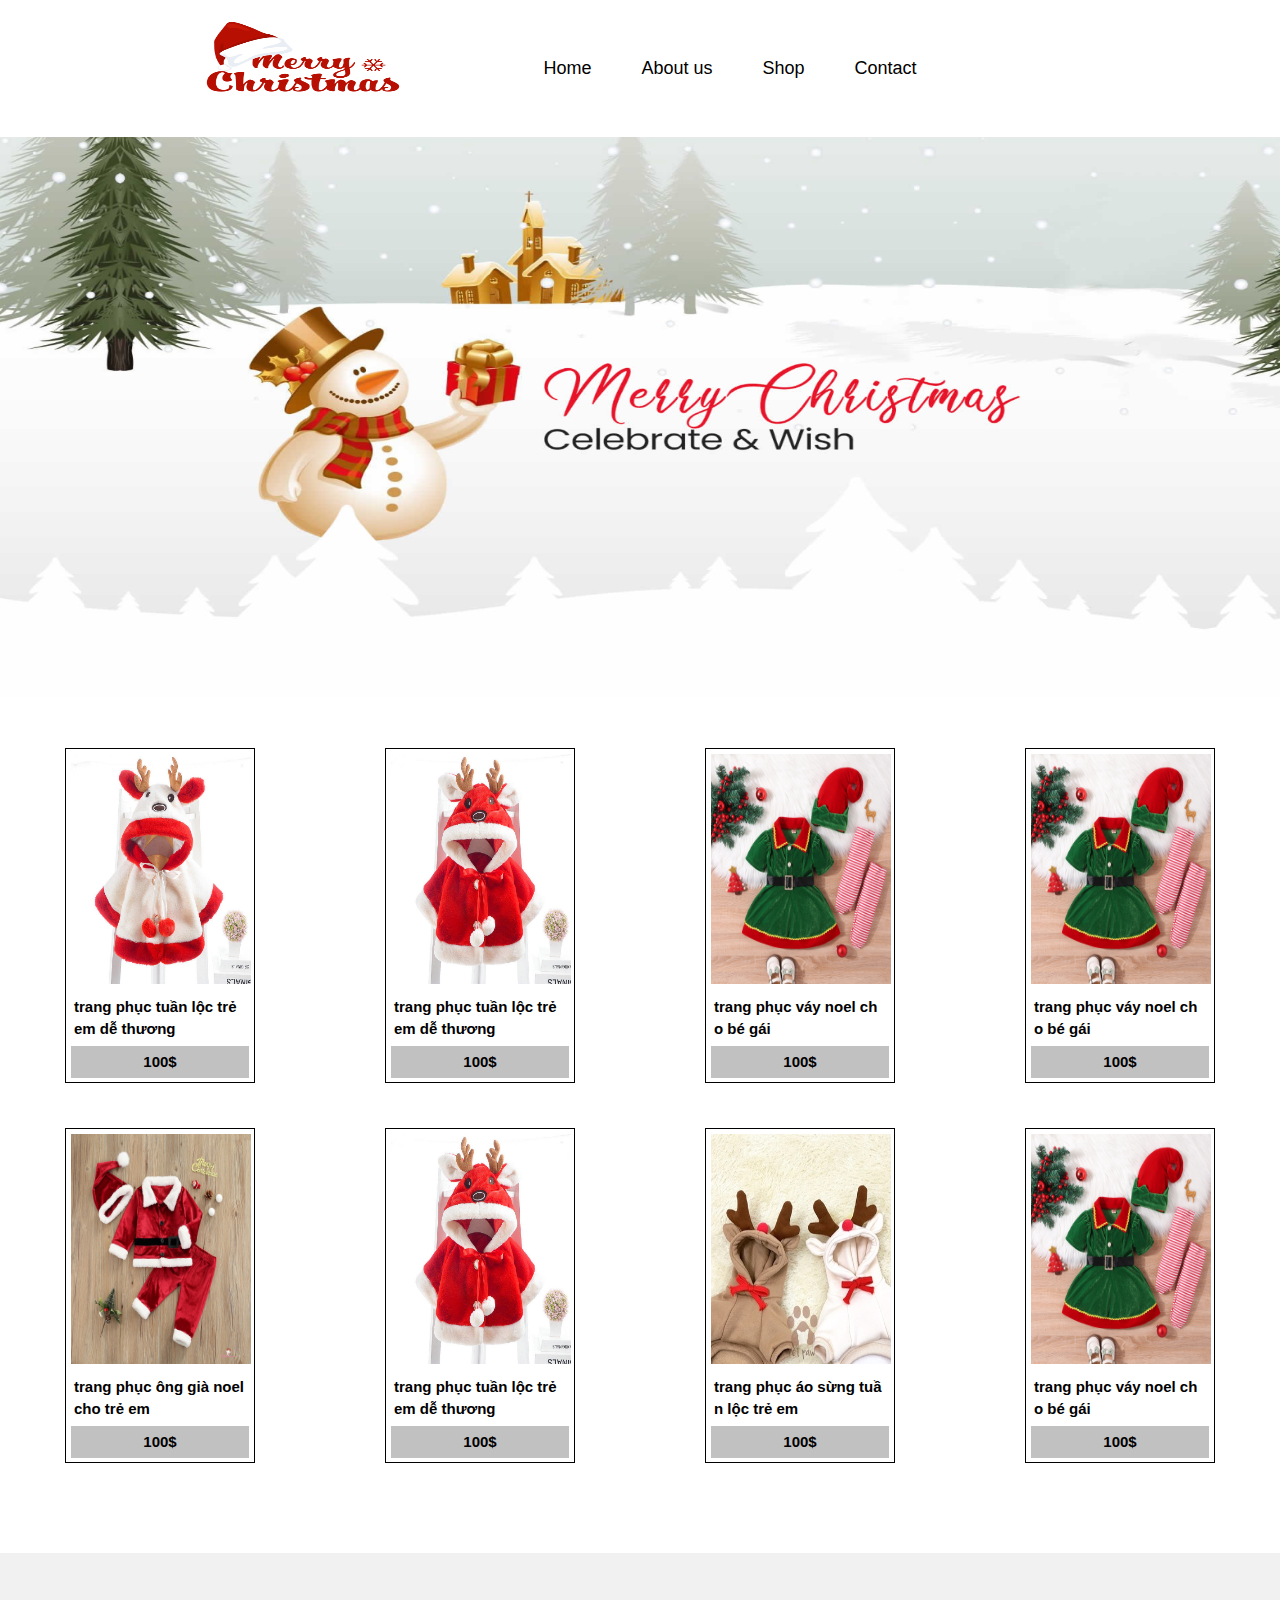
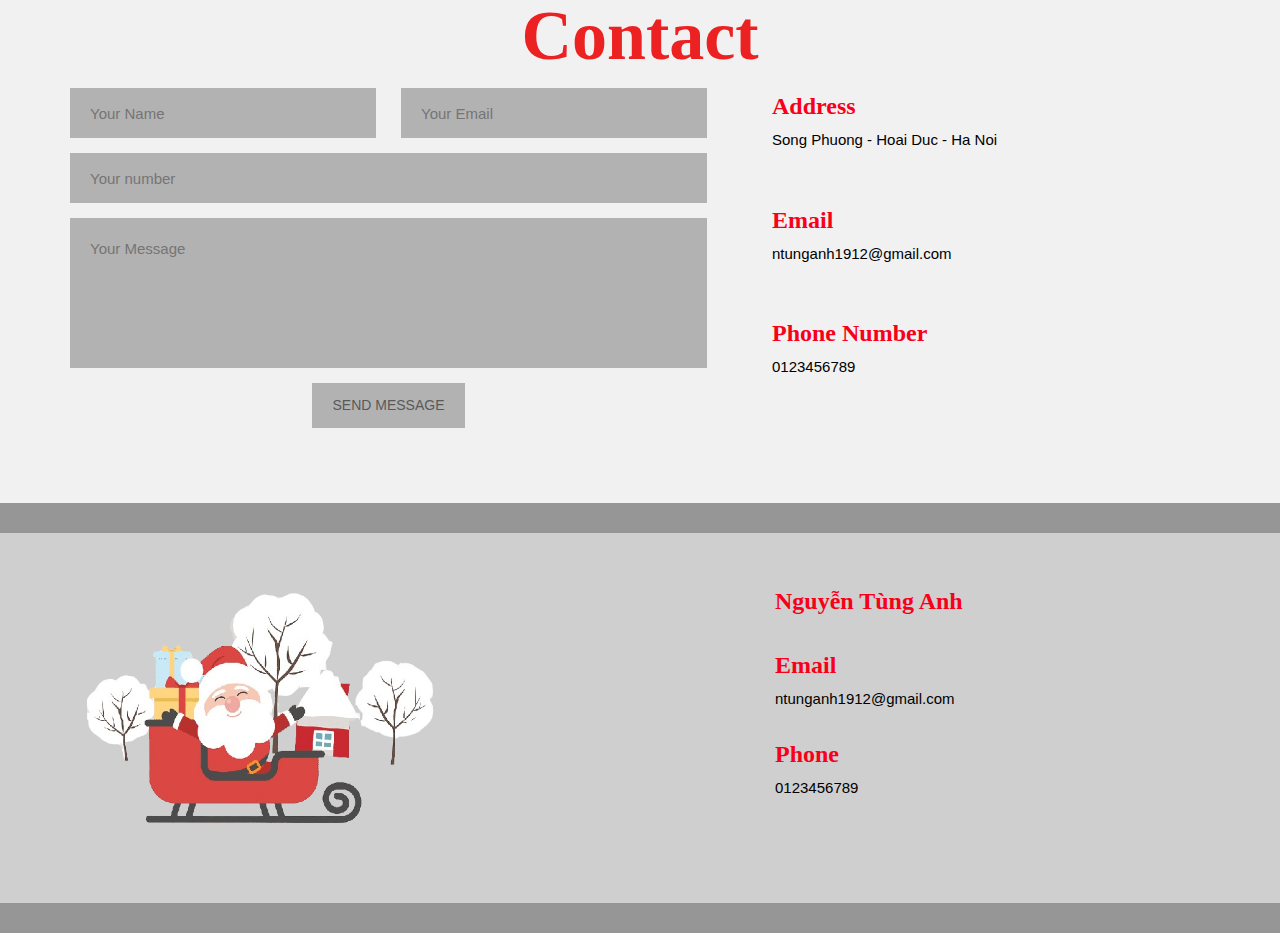
==== commit ec27959d: "newcode6/12/2023" ====
--- a/DuAnCuoiKhoa/index.html
+++ b/DuAnCuoiKhoa/index.html
@@ -238,13 +238,25 @@
           </div>
 
 
+          <div class="iconlienhe">
+            <div>
+              <a href="https://www.facebook.com/profile.php?id=100056803365905"><i id="footer-lienhe" class="fa-brands fa-facebook"></i></a>
+            </div>
+
+            <div>
+              <a href="https://discord.com/channels/@me"><i id="footer-lienhe" class="fa-brands fa-discord"></i></a>
+            </div>
+
+            <div>
+              <a href="https://twitter.com/NtaTunganh1"><i id="footer-lienhe" class="fa-brands fa-twitter"></i></a>
+            </div>
+          </div>
+
           
         </div>
       </div>
     </div>
   </footer>
-
-
 
 
 
--- a/DuAnCuoiKhoa/styles/contact.css
+++ b/DuAnCuoiKhoa/styles/contact.css
@@ -1,6 +1,6 @@
 .contact-us {
     background-color: rgb(241, 241, 241);
-    height: 500px;
+    height: 550px;
     padding: 30px 70px;
     text-align: center!important;
 }
--- a/DuAnCuoiKhoa/styles/footer.css
+++ b/DuAnCuoiKhoa/styles/footer.css
@@ -1,6 +1,8 @@
 .footer {
     background-color: rgb(207, 207, 207);
-    height: 400px;
+    height: 430px;
+    border-top: 30px solid rgb(150, 150, 150);
+    border-bottom: 30px solid rgb(150, 150, 150);
 }
 
 .bocformfooter {
@@ -38,4 +40,27 @@
 
 .footer-about {
     margin-left: 300px;
+}
+
+.iconlienhe {
+    display: flex;
+    gap: 45px;
+}
+
+#footer-lienhe {
+    width: 45px;
+    height: 45px;
+    text-align: center;
+    line-height: 45px;
+    font-size: 20px;
+    margin-right: 15px;
+    color: #fff;
+    border-radius: 100%;
+    background: #979797;
+    transition: 2s;
+}
+
+#footer-lienhe:hover {
+    background: #fff;
+    color: #000;
 }